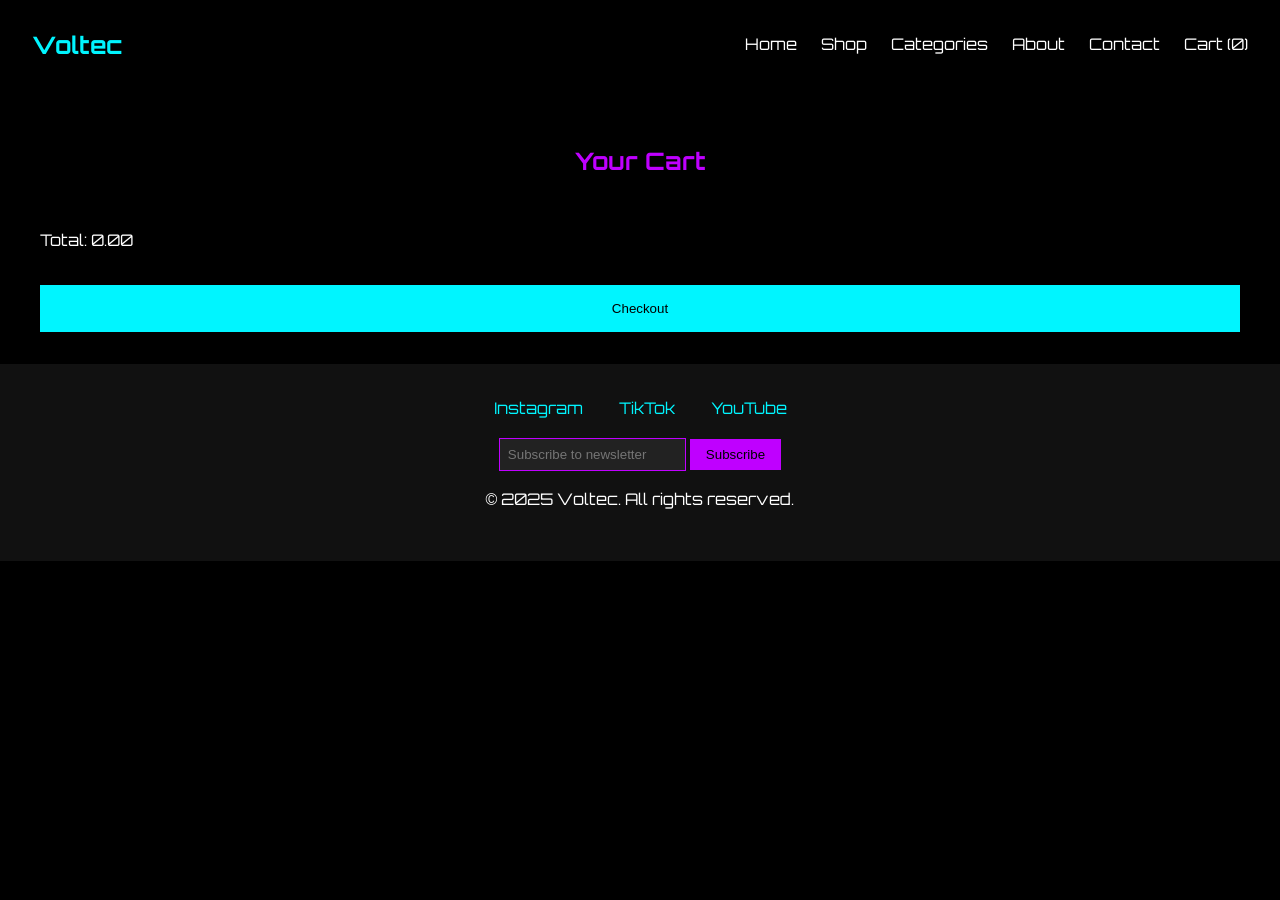
==== cart.html @ 8289be49 "Add files via upload" ====
<!DOCTYPE html>
<html lang="en">
<head>
    <meta charset="UTF-8">
    <meta name="viewport" content="width=device-width, initial-scale=1.0">
    <title>Cart - Voltec</title>
    <link rel="stylesheet" href="style.css">
    <link href="https://fonts.googleapis.com/css2?family=Orbitron:wght@400;700&display=swap" rel="stylesheet">
</head>
<body>
    <header>
        <nav class="navbar">
            <div class="logo">Voltec</div>
            <ul class="nav-links">
                <li><a href="index.html">Home</a></li>
                <li><a href="shop.html">Shop</a></li>
                <li class="dropdown">
                    <a href="#">Categories</a>
                    <div class="dropdown-content">
                        <a href="shop.html?category=keyboards">Keyboards</a>
                        <a href="shop.html?category=mice">Mice</a>
                        <a href="shop.html?category=headsets">Headsets</a>
                        <a href="shop.html?category=mousepads">Mousepads</a>
                        <a href="shop.html?category=fans">Fans</a>
                    </div>
                </li>
                <li><a href="#about">About</a></li>
                <li><a href="#contact">Contact</a></li>
                <li><a href="cart.html" class="cart-link">Cart (<span id="cart-count">0</span>)</a></li>
            </ul>
        </nav>
    </header>

    <section class="cart-section">
        <h2>Your Cart</h2>
        <div id="cart-items"></div>
        <p>Total: <span id="cart-total">0.00</span></p>
        <button id="checkout-button">Checkout</button>
    </section>

    <footer>
        <div class="social-links">
            <a href="#">Instagram</a>
            <a href="#">TikTok</a>
            <a href="#">YouTube</a>
        </div>
        <div class="newsletter">
            <input type="email" placeholder="Subscribe to newsletter">
            <button>Subscribe</button>
        </div>
        <p>&copy; 2025 Voltec. All rights reserved.</p>
    </footer>

    <script src="script.js"></script>
</body>
</html>
---- style.css ----
/* style.css */
:root {
    --neon-blue: #00f5ff;
    --electric-purple: #bf00ff;
    --bg-color: #000;
    --text-color: #fff;
}

body {
    margin: 0;
    padding: 0;
    font-family: 'Orbitron', sans-serif;
    background: var(--bg-color);
    color: var(--text-color);
    line-height: 1.6;
}

.navbar {
    display: flex;
    justify-content: space-between;
    align-items: center;
    padding: 1rem 2rem;
    background: rgba(0, 0, 0, 0.8);
    position: sticky;
    top: 0;
    z-index: 100;
}

.logo {
    font-size: 1.5rem;
    font-weight: bold;
    color: var(--neon-blue);
}

.nav-links {
    list-style: none;
    display: flex;
    gap: 1.5rem;
}

.nav-links a {
    color: var(--text-color);
    text-decoration: none;
    transition: color 0.3s;
}

.nav-links a:hover {
    color: var(--neon-blue);
    text-shadow: 0 0 5px var(--neon-blue);
}

.dropdown {
    position: relative;
}

.dropdown-content {
    display: none;
    position: absolute;
    background: var(--bg-color);
    min-width: 160px;
    box-shadow: 0 8px 16px rgba(0,0,0,0.2);
    z-index: 1;
}

.dropdown-content a {
    padding: 12px 16px;
    display: block;
}

.dropdown:hover .dropdown-content {
    display: block;
}

.hero {
    height: 80vh;
    display: flex;
    align-items: center;
    justify-content: center;
    background: linear-gradient(to bottom, #111, #000);
    text-align: center;
}

.hero-content {
    animation: glow 2s infinite alternate;
}

@keyframes glow {
    from { text-shadow: 0 0 10px var(--neon-blue); }
    to { text-shadow: 0 0 20px var(--electric-purple); }
}

.logo-large {
    font-size: 4rem;
    color: var(--neon-blue);
}

.slogan {
    font-size: 2rem;
    color: var(--electric-purple);
}

.cta-button {
    padding: 1rem 2rem;
    background: transparent;
    border: 2px solid var(--neon-blue);
    color: var(--text-color);
    text-decoration: none;
    transition: all 0.3s;
}

.cta-button:hover {
    background: var(--neon-blue);
    color: var(--bg-color);
    box-shadow: 0 0 15px var(--neon-blue);
}

.featured-products, .shop-section, .product-detail, .reviews, .related-products, .about-section, .contact-section, .cart-section {
    padding: 2rem;
    max-width: 1200px;
    margin: 0 auto;
}

h2 {
    text-align: center;
    color: var(--electric-purple);
    margin-bottom: 2rem;
}

.product-grid {
    display: grid;
    grid-template-columns: repeat(auto-fit, minmax(250px, 1fr));
    gap: 2rem;
}

.product-card {
    background: #111;
    padding: 1rem;
    text-align: center;
    transition: transform 0.3s, box-shadow 0.3s;
}

.product-card:hover {
    transform: scale(1.05);
    box-shadow: 0 0 15px var(--neon-blue);
}

.product-card img {
    width: 100%;
    height: auto;
}

.add-to-cart {
    background: var(--electric-purple);
    border: none;
    padding: 0.5rem 1rem;
    color: var(--bg-color);
    cursor: pointer;
    transition: background 0.3s;
}

.add-to-cart:hover {
    background: var(--neon-blue);
}

.filters {
    display: flex;
    gap: 1rem;
    margin-bottom: 2rem;
    justify-content: center;
}

.filters select {
    background: #111;
    color: var(--text-color);
    border: 1px solid var(--neon-blue);
    padding: 0.5rem;
}

.product-detail {
    display: flex;
    gap: 2rem;
}

.product-image img {
    width: 100%;
    max-width: 600px;
}

.specs-table {
    width: 100%;
    border-collapse: collapse;
}

.specs-table th, .specs-table td {
    border: 1px solid var(--neon-blue);
    padding: 0.5rem;
    text-align: left;
}

.product-carousel {
    display: flex;
    overflow-x: auto;
    gap: 1rem;
}

.cart-section #cart-items {
    display: flex;
    flex-direction: column;
    gap: 1rem;
}

.cart-item {
    background: #111;
    padding: 1rem;
    display: flex;
    justify-content: space-between;
    align-items: center;
}

#checkout-button {
    background: var(--neon-blue);
    border: none;
    padding: 1rem;
    color: var(--bg-color);
    cursor: pointer;
    width: 100%;
    margin-top: 1rem;
}

footer {
    background: #111;
    padding: 2rem;
    text-align: center;
}

.social-links a {
    margin: 0 1rem;
    color: var(--neon-blue);
    text-decoration: none;
}

.newsletter {
    margin: 1rem 0;
}

.newsletter input {
    background: #222;
    border: 1px solid var(--electric-purple);
    padding: 0.5rem;
    color: var(--text-color);
}

.newsletter button {
    background: var(--electric-purple);
    border: none;
    padding: 0.5rem 1rem;
    color: var(--bg-color);
}

/* Responsive */
@media (max-width: 768px) {
    .navbar {
        flex-direction: column;
    }
    .nav-links {
        flex-direction: column;
        gap: 1rem;
    }
    .product-detail {
        flex-direction: column;
    }
}
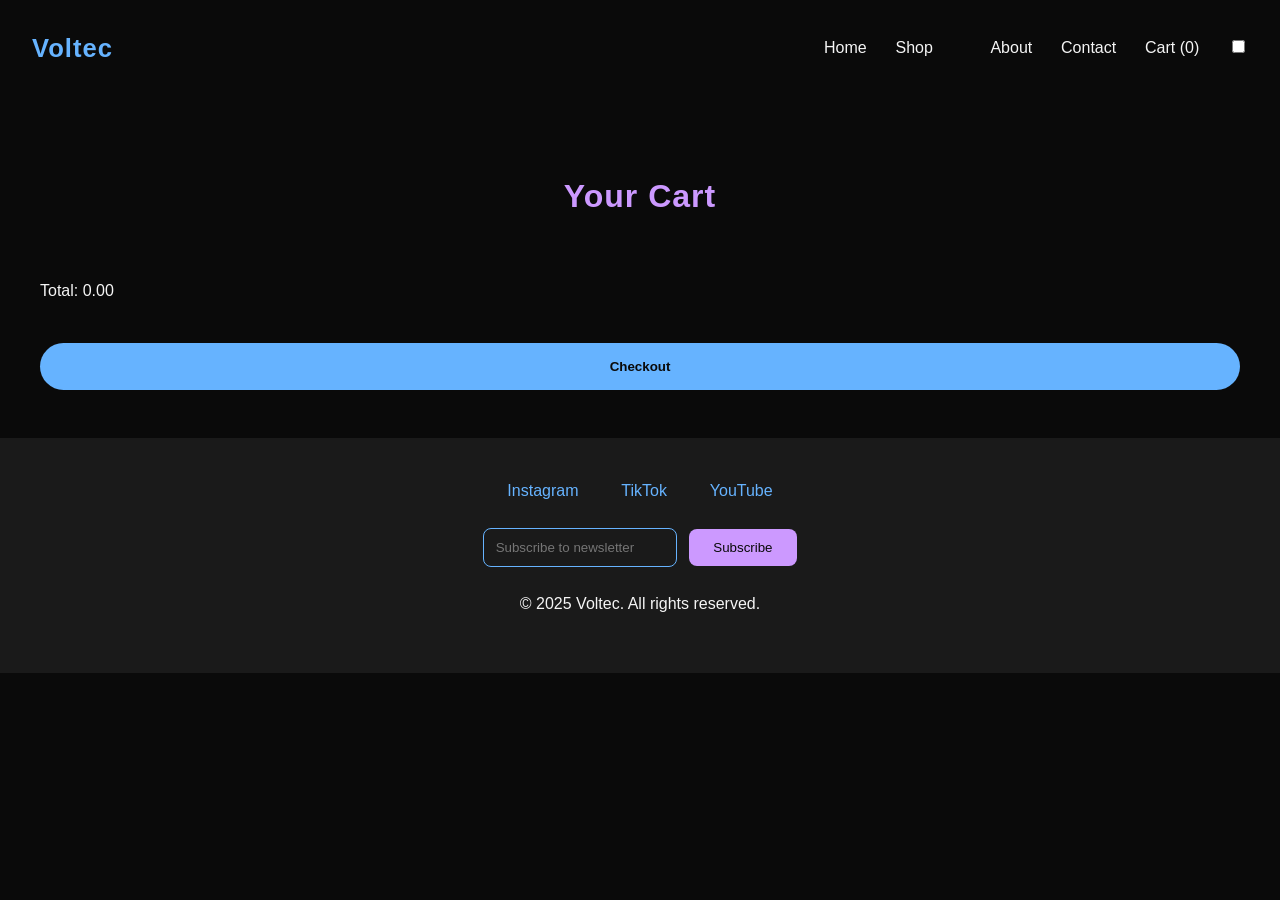
==== commit 5ae2d138: "Update cart.html" ====
--- a/cart.html
+++ b/cart.html
@@ -4,8 +4,8 @@
     <meta charset="UTF-8">
     <meta name="viewport" content="width=device-width, initial-scale=1.0">
     <title>Cart - Voltec</title>
+    <link href="https://fonts.googleapis.com/css2?family=Montserrat:wght@400;600&display=swap" rel="stylesheet">
     <link rel="stylesheet" href="style.css">
-    <link href="https://fonts.googleapis.com/css2?family=Orbitron:wght@400;700&display=swap" rel="stylesheet">
 </head>
 <body>
     <header>
@@ -15,18 +15,14 @@
                 <li><a href="index.html">Home</a></li>
                 <li><a href="shop.html">Shop</a></li>
                 <li class="dropdown">
-                    <a href="#">Categories</a>
-                    <div class="dropdown-content">
-                        <a href="shop.html?category=keyboards">Keyboards</a>
-                        <a href="shop.html?category=mice">Mice</a>
-                        <a href="shop.html?category=headsets">Headsets</a>
-                        <a href="shop.html?category=mousepads">Mousepads</a>
-                        <a href="shop.html?category=fans">Fans</a>
-                    </div>
                 </li>
                 <li><a href="#about">About</a></li>
                 <li><a href="#contact">Contact</a></li>
                 <li><a href="cart.html" class="cart-link">Cart (<span id="cart-count">0</span>)</a></li>
+                <li class="theme-switch">
+                    <input type="checkbox" id="theme-toggle-checkbox">
+                    <label for="theme-toggle-checkbox" class="toggle-label"></label>
+                </li>
             </ul>
         </nav>
     </header>
@@ -53,4 +49,4 @@
 
     <script src="script.js"></script>
 </body>
-</html>+</html>
--- a/style.css
+++ b/style.css
@@ -1,9 +1,10 @@
 /* style.css */
 :root {
-    --neon-blue: #00f5ff;
-    --electric-purple: #bf00ff;
-    --bg-color: #000;
-    --text-color: #fff;
+    --soft-blue: #66b3ff; /* Yumuşak mavi */
+    --pastel-purple: #cc99ff; /* Pastel lavanta moru */
+    --bg-color: #0a0a0a; /* Daha sıcak koyu gri */
+    --text-color: #f5f5f5; /* Yumuşak beyaz */
+    --card-bg: #1a1a1a; /* Kartlar için hafif gri */
 }
 
 body {
@@ -13,40 +14,45 @@
     background: var(--bg-color);
     color: var(--text-color);
     line-height: 1.6;
+    overflow-x: hidden;
 }
 
 .navbar {
     display: flex;
     justify-content: space-between;
     align-items: center;
-    padding: 1rem 2rem;
-    background: rgba(0, 0, 0, 0.8);
+    padding: 1.2rem 2rem;
+    background: rgba(10, 10, 10, 0.9);
     position: sticky;
     top: 0;
     z-index: 100;
+    transition: all 0.3s ease-in-out;
 }
 
 .logo {
-    font-size: 1.5rem;
-    font-weight: bold;
-    color: var(--neon-blue);
+    font-size: 1.6rem;
+    font-weight: 700;
+    color: var(--soft-blue);
+    letter-spacing: 1px;
 }
 
 .nav-links {
     list-style: none;
     display: flex;
-    gap: 1.5rem;
+    gap: 1.8rem;
 }
 
 .nav-links a {
     color: var(--text-color);
     text-decoration: none;
-    transition: color 0.3s;
+    font-size: 1rem;
+    transition: color 0.3s ease, transform 0.3s ease;
 }
 
 .nav-links a:hover {
-    color: var(--neon-blue);
-    text-shadow: 0 0 5px var(--neon-blue);
+    color: var(--pastel-purple);
+    transform: translateY(-2px);
+    text-shadow: 0 0 8px var(--pastel-purple);
 }
 
 .dropdown {
@@ -56,19 +62,32 @@
 .dropdown-content {
     display: none;
     position: absolute;
-    background: var(--bg-color);
-    min-width: 160px;
-    box-shadow: 0 8px 16px rgba(0,0,0,0.2);
+    background: var(--card-bg);
+    min-width: 180px;
+    box-shadow: 0 10px 20px rgba(0, 0, 0, 0.3);
     z-index: 1;
+    border-radius: 8px;
+    transform: translateY(10px);
+    opacity: 0;
+    transition: all 0.3s ease-in-out;
+}
+
+.dropdown:hover .dropdown-content {
+    display: block;
+    transform: translateY(0);
+    opacity: 1;
 }
 
 .dropdown-content a {
     padding: 12px 16px;
     display: block;
-}
-
-.dropdown:hover .dropdown-content {
-    display: block;
+    color: var(--text-color);
+    transition: background 0.3s ease;
+}
+
+.dropdown-content a:hover {
+    background: var(--soft-blue);
+    color: var(--bg-color);
 }
 
 .hero {
@@ -76,191 +95,259 @@
     display: flex;
     align-items: center;
     justify-content: center;
-    background: linear-gradient(to bottom, #111, #000);
+    background: linear-gradient(to bottom, #1a1a1a, var(--bg-color));
     text-align: center;
+    position: relative;
+    overflow: hidden;
 }
 
 .hero-content {
-    animation: glow 2s infinite alternate;
-}
-
-@keyframes glow {
-    from { text-shadow: 0 0 10px var(--neon-blue); }
-    to { text-shadow: 0 0 20px var(--electric-purple); }
+    animation: subtle-glow 3s ease-in-out infinite alternate;
+}
+
+@keyframes subtle-glow {
+    from { text-shadow: 0 0 5px var(--soft-blue), 0 0 10px rgba(102, 179, 255, 0.5); }
+    to { text-shadow: 0 0 10px var(--pastel-purple), 0 0 15px rgba(204, 153, 255, 0.5); }
 }
 
 .logo-large {
-    font-size: 4rem;
-    color: var(--neon-blue);
+    font-size: 4.5rem;
+    color: var(--soft-blue);
+    margin-bottom: 0.5rem;
 }
 
 .slogan {
     font-size: 2rem;
-    color: var(--electric-purple);
+    color: var(--pastel-purple);
+    margin-bottom: 1.5rem;
 }
 
 .cta-button {
-    padding: 1rem 2rem;
+    padding: 1rem 2.5rem;
     background: transparent;
-    border: 2px solid var(--neon-blue);
+    border: 2px solid var(--soft-blue);
     color: var(--text-color);
     text-decoration: none;
-    transition: all 0.3s;
+    border-radius: 25px;
+    font-weight: 600;
+    transition: all 0.3s ease-in-out;
 }
 
 .cta-button:hover {
-    background: var(--neon-blue);
-    color: var(--bg-color);
-    box-shadow: 0 0 15px var(--neon-blue);
+    background: var(--soft-blue);
+    color: var(--bg-color);
+    box-shadow: 0 0 15px var(--soft-blue);
+    transform: translateY(-3px);
 }
 
 .featured-products, .shop-section, .product-detail, .reviews, .related-products, .about-section, .contact-section, .cart-section {
-    padding: 2rem;
+    padding: 3rem 2rem;
     max-width: 1200px;
     margin: 0 auto;
 }
 
 h2 {
     text-align: center;
-    color: var(--electric-purple);
-    margin-bottom: 2rem;
+    color: var(--pastel-purple);
+    font-size: 2rem;
+    margin-bottom: 2.5rem;
+    letter-spacing: 1px;
 }
 
 .product-grid {
     display: grid;
-    grid-template-columns: repeat(auto-fit, minmax(250px, 1fr));
+    grid-template-columns: repeat(auto-fit, minmax(260px, 1fr));
     gap: 2rem;
 }
 
 .product-card {
-    background: #111;
-    padding: 1rem;
+    background: var(--card-bg);
+    padding: 1.5rem;
     text-align: center;
-    transition: transform 0.3s, box-shadow 0.3s;
+    border-radius: 12px;
+    transition: transform 0.4s ease, box-shadow 0.4s ease;
 }
 
 .product-card:hover {
-    transform: scale(1.05);
-    box-shadow: 0 0 15px var(--neon-blue);
+    transform: translateY(-5px);
+    box-shadow: 0 10px 20px rgba(102, 179, 255, 0.3);
 }
 
 .product-card img {
     width: 100%;
     height: auto;
+    border-radius: 8px;
 }
 
 .add-to-cart {
-    background: var(--electric-purple);
+    background: var(--pastel-purple);
     border: none;
-    padding: 0.5rem 1rem;
+    padding: 0.7rem 1.5rem;
     color: var(--bg-color);
     cursor: pointer;
-    transition: background 0.3s;
+    border-radius: 20px;
+    font-weight: 600;
+    transition: all 0.3s ease-in-out;
 }
 
 .add-to-cart:hover {
-    background: var(--neon-blue);
+    background: var(--soft-blue);
+    box-shadow: 0 0 10px var(--soft-blue);
+    transform: translateY(-2px);
 }
 
 .filters {
     display: flex;
-    gap: 1rem;
-    margin-bottom: 2rem;
+    gap: 1.5rem;
+    margin-bottom: 2.5rem;
     justify-content: center;
 }
 
 .filters select {
-    background: #111;
-    color: var(--text-color);
-    border: 1px solid var(--neon-blue);
-    padding: 0.5rem;
+    background: var(--card-bg);
+    color: var(--text-color);
+    border: 1px solid var(--soft-blue);
+    padding: 0.7rem;
+    border-radius: 8px;
+    transition: border-color 0.3s ease;
+}
+
+.filters select:focus {
+    border-color: var(--pastel-purple);
+    outline: none;
 }
 
 .product-detail {
     display: flex;
-    gap: 2rem;
+    gap: 2.5rem;
+    align-items: flex-start;
 }
 
 .product-image img {
     width: 100%;
     max-width: 600px;
+    border-radius: 12px;
+    box-shadow: 0 5px 15px rgba(0, 0, 0, 0.2);
 }
 
 .specs-table {
     width: 100%;
     border-collapse: collapse;
+    margin: 1.5rem 0;
 }
 
 .specs-table th, .specs-table td {
-    border: 1px solid var(--neon-blue);
-    padding: 0.5rem;
+    border: 1px solid var(--soft-blue);
+    padding: 0.7rem;
     text-align: left;
+    background: var(--card-bg);
 }
 
 .product-carousel {
     display: flex;
     overflow-x: auto;
-    gap: 1rem;
+    gap: 1.5rem;
+    padding-bottom: 1rem;
+}
+
+.product-carousel::-webkit-scrollbar {
+    height: 8px;
+}
+
+.product-carousel::-webkit-scrollbar-thumb {
+    background: var(--soft-blue);
+    border-radius: 8px;
 }
 
 .cart-section #cart-items {
     display: flex;
     flex-direction: column;
-    gap: 1rem;
+    gap: 1.5rem;
 }
 
 .cart-item {
-    background: #111;
-    padding: 1rem;
+    background: var(--card-bg);
+    padding: 1.2rem;
     display: flex;
     justify-content: space-between;
     align-items: center;
+    border-radius: 8px;
+    transition: all 0.3s ease;
+}
+
+.cart-item:hover {
+    box-shadow: 0 5px 15px rgba(102, 179, 255, 0.2);
 }
 
 #checkout-button {
-    background: var(--neon-blue);
+    background: var(--soft-blue);
     border: none;
     padding: 1rem;
     color: var(--bg-color);
     cursor: pointer;
     width: 100%;
-    margin-top: 1rem;
+    margin-top: 1.5rem;
+    border-radius: 25px;
+    font-weight: 600;
+    transition: all 0.3s ease-in-out;
+}
+
+#checkout-button:hover {
+    background: var(--pastel-purple);
+    box-shadow: 0 0 15px var(--pastel-purple);
+    transform: translateY(-3px);
 }
 
 footer {
-    background: #111;
-    padding: 2rem;
+    background: var(--card-bg);
+    padding: 2.5rem;
     text-align: center;
 }
 
 .social-links a {
-    margin: 0 1rem;
-    color: var(--neon-blue);
+    margin: 0 1.2rem;
+    color: var(--soft-blue);
     text-decoration: none;
+    transition: color 0.3s ease, transform 0.3s ease;
+}
+
+.social-links a:hover {
+    color: var(--pastel-purple);
+    transform: translateY(-2px);
 }
 
 .newsletter {
-    margin: 1rem 0;
+    margin: 1.5rem 0;
 }
 
 .newsletter input {
-    background: #222;
-    border: 1px solid var(--electric-purple);
-    padding: 0.5rem;
-    color: var(--text-color);
+    background: var(--card-bg);
+    border: 1px solid var(--soft-blue);
+    padding: 0.7rem;
+    color: var(--text-color);
+    border-radius: 8px;
+    margin-right: 0.5rem;
 }
 
 .newsletter button {
-    background: var(--electric-purple);
+    background: var(--pastel-purple);
     border: none;
-    padding: 0.5rem 1rem;
-    color: var(--bg-color);
+    padding: 0.7rem 1.5rem;
+    color: var(--bg-color);
+    border-radius: 8px;
+    transition: all 0.3s ease-in-out;
+}
+
+.newsletter button:hover {
+    background: var(--soft-blue);
+    box-shadow: 0 0 10px var(--soft-blue);
 }
 
 /* Responsive */
 @media (max-width: 768px) {
     .navbar {
         flex-direction: column;
+        gap: 1rem;
     }
     .nav-links {
         flex-direction: column;
@@ -269,4 +356,10 @@
     .product-detail {
         flex-direction: column;
     }
-}+    .logo-large {
+        font-size: 3rem;
+    }
+    .slogan {
+        font-size: 1.5rem;
+    }
+}
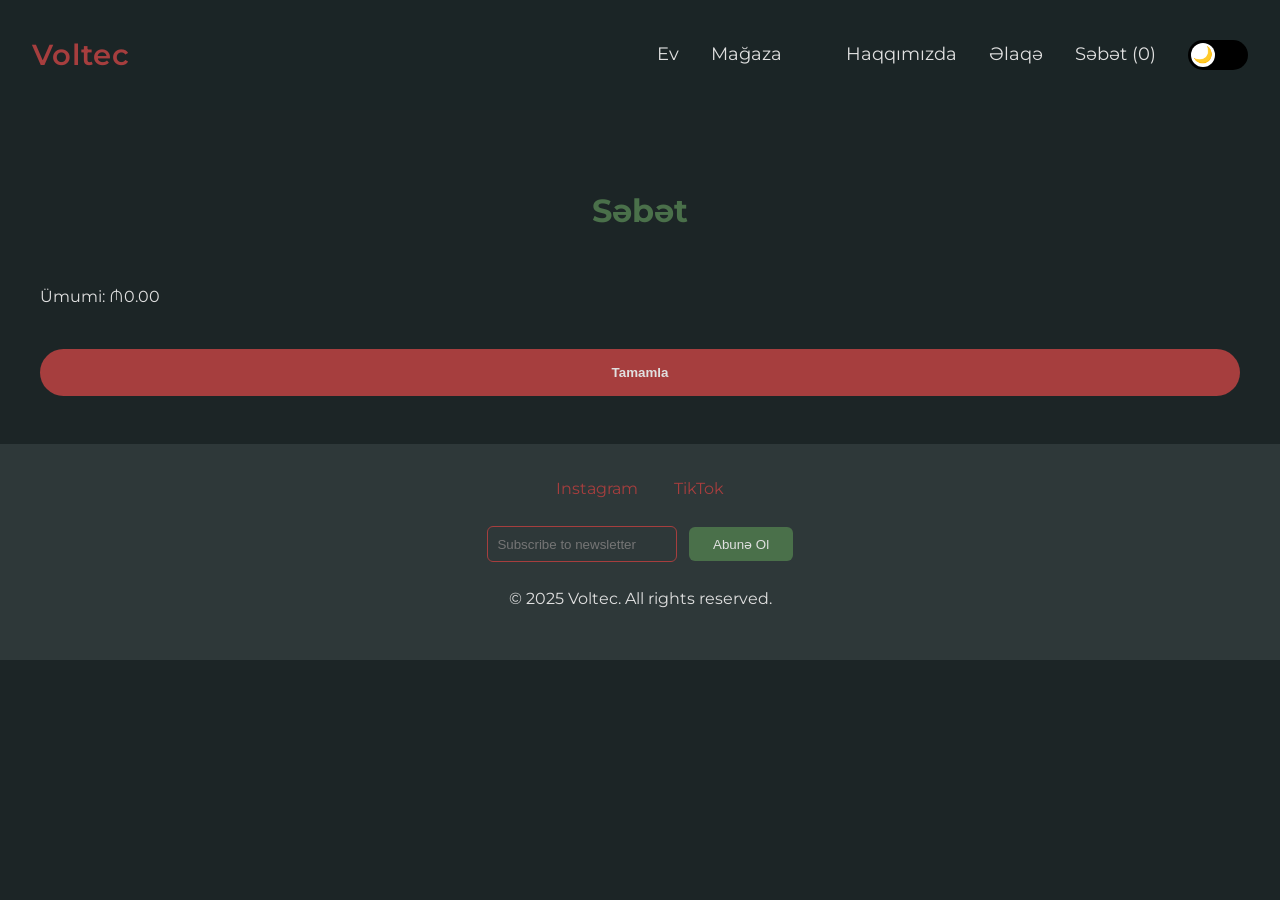
==== commit 2f919327: "Update cart.html" ====
--- a/cart.html
+++ b/cart.html
@@ -12,13 +12,12 @@
         <nav class="navbar">
             <div class="logo">Voltec</div>
             <ul class="nav-links">
-                <li><a href="index.html">Home</a></li>
-                <li><a href="shop.html">Shop</a></li>
-                <li class="dropdown">
-                </li>
-                <li><a href="#about">About</a></li>
-                <li><a href="#contact">Contact</a></li>
-                <li><a href="cart.html" class="cart-link">Cart (<span id="cart-count">0</span>)</a></li>
+                <li><a href="index.html">Ev</a></li>
+                <li><a href="shop.html">Mağaza</a></li>
+                <li class="dropdown"></li>
+                <li><a href="#about">Haqqımızda</a></li>
+                <li><a href="#contact">Əlaqə</a></li>
+                <li><a href="cart.html" class="cart-link">Səbət (<span id="cart-count">0</span>)</a></li>
                 <li class="theme-switch">
                     <input type="checkbox" id="theme-toggle-checkbox">
                     <label for="theme-toggle-checkbox" class="toggle-label"></label>
@@ -28,21 +27,20 @@
     </header>
 
     <section class="cart-section">
-        <h2>Your Cart</h2>
+        <h2>Səbət</h2>
         <div id="cart-items"></div>
-        <p>Total: <span id="cart-total">0.00</span></p>
-        <button id="checkout-button">Checkout</button>
+        <p>Ümumi: ₼<span id="cart-total">0.00</span></p>
+        <button id="checkout-button">Tamamla</button>
     </section>
 
     <footer>
         <div class="social-links">
             <a href="#">Instagram</a>
             <a href="#">TikTok</a>
-            <a href="#">YouTube</a>
         </div>
         <div class="newsletter">
             <input type="email" placeholder="Subscribe to newsletter">
-            <button>Subscribe</button>
+            <button>Abunə Ol</button>
         </div>
         <p>&copy; 2025 Voltec. All rights reserved.</p>
     </footer>
--- a/style.css
+++ b/style.css
@@ -1,58 +1,88 @@
 /* style.css */
+@import url('https://fonts.googleapis.com/css2?family=Montserrat:wght@400;600&display=swap');
+
 :root {
-    --soft-blue: #66b3ff; /* Yumuşak mavi */
-    --pastel-purple: #cc99ff; /* Pastel lavanta moru */
-    --bg-color: #0a0a0a; /* Daha sıcak koyu gri */
-    --text-color: #f5f5f5; /* Yumuşak beyaz */
-    --card-bg: #1a1a1a; /* Kartlar için hafif gri */
+    /* Koyu Mod Varsayılan */
+    --dark-bg-color: #1c2526;
+    --dark-text-color: #e0e0e0;
+    --dark-card-bg: #2e3839;
+    --dark-primary: #a63e3e; /* Derin kırmızımsı kahve */
+    --dark-secondary: #4a704a; /* Zengin yeşil */
+
+    /* Açık Mod */
+    --light-bg-color: #f5f5f5;
+    --light-text-color: #333333;
+    --light-card-bg: #ffffff;
+    --light-primary: #8b2e2e; /* Daha açık kırmızımsı kahve */
+    --light-secondary: #3a5c3a; /* Daha açık yeşil */
 }
 
 body {
     margin: 0;
     padding: 0;
-    font-family: 'Orbitron', sans-serif;
-    background: var(--bg-color);
-    color: var(--text-color);
+    font-family: 'Montserrat', sans-serif;
+    background: var(--dark-bg-color);
+    color: var(--dark-text-color);
     line-height: 1.6;
-    overflow-x: hidden;
+    transition: all 0.3s ease;
+}
+
+body.light-mode {
+    background: var(--light-bg-color);
+    color: var(--light-text-color);
 }
 
 .navbar {
     display: flex;
     justify-content: space-between;
     align-items: center;
-    padding: 1.2rem 2rem;
-    background: rgba(10, 10, 10, 0.9);
+    padding: 1.5rem 2rem;
+    background: rgba(28, 37, 38, 0.95);
     position: sticky;
     top: 0;
     z-index: 100;
-    transition: all 0.3s ease-in-out;
+    transition: background 0.3s ease;
+}
+
+body.light-mode .navbar {
+    background: rgba(245, 245, 245, 0.95);
 }
 
 .logo {
-    font-size: 1.6rem;
-    font-weight: 700;
-    color: var(--soft-blue);
+    font-size: 1.8rem;
+    font-weight: 600;
+    color: var(--dark-primary);
     letter-spacing: 1px;
+}
+
+body.light-mode .logo {
+    color: var(--light-primary);
 }
 
 .nav-links {
     list-style: none;
     display: flex;
-    gap: 1.8rem;
+    gap: 2rem;
 }
 
 .nav-links a {
-    color: var(--text-color);
+    color: var(--dark-text-color);
     text-decoration: none;
-    font-size: 1rem;
+    font-size: 1.1rem;
     transition: color 0.3s ease, transform 0.3s ease;
 }
 
+body.light-mode .nav-links a {
+    color: var(--light-text-color);
+}
+
 .nav-links a:hover {
-    color: var(--pastel-purple);
-    transform: translateY(-2px);
-    text-shadow: 0 0 8px var(--pastel-purple);
+    color: var(--dark-secondary);
+    transform: translateY(-1px);
+}
+
+body.light-mode .nav-links a:hover {
+    color: var(--light-secondary);
 }
 
 .dropdown {
@@ -62,14 +92,19 @@
 .dropdown-content {
     display: none;
     position: absolute;
-    background: var(--card-bg);
+    background: var(--dark-card-bg);
     min-width: 180px;
-    box-shadow: 0 10px 20px rgba(0, 0, 0, 0.3);
+    box-shadow: 0 5px 15px rgba(0, 0, 0, 0.2);
     z-index: 1;
-    border-radius: 8px;
-    transform: translateY(10px);
+    border-radius: 6px;
+    transform: translateY(8px);
     opacity: 0;
     transition: all 0.3s ease-in-out;
+}
+
+body.light-mode .dropdown-content {
+    background: var(--light-card-bg);
+    box-shadow: 0 5px 15px rgba(0, 0, 0, 0.1);
 }
 
 .dropdown:hover .dropdown-content {
@@ -79,15 +114,24 @@
 }
 
 .dropdown-content a {
-    padding: 12px 16px;
+    padding: 10px 15px;
     display: block;
-    color: var(--text-color);
+    color: var(--dark-text-color);
     transition: background 0.3s ease;
 }
 
+body.light-mode .dropdown-content a {
+    color: var(--light-text-color);
+}
+
 .dropdown-content a:hover {
-    background: var(--soft-blue);
-    color: var(--bg-color);
+    background: var(--dark-primary);
+    color: var(--dark-text-color);
+}
+
+body.light-mode .dropdown-content a:hover {
+    background: var(--light-primary);
+    color: var(--light-text-color);
 }
 
 .hero {
@@ -95,49 +139,62 @@
     display: flex;
     align-items: center;
     justify-content: center;
-    background: linear-gradient(to bottom, #1a1a1a, var(--bg-color));
+    background: linear-gradient(to bottom, #252f31, var(--dark-bg-color));
     text-align: center;
-    position: relative;
-    overflow: hidden;
-}
-
-.hero-content {
-    animation: subtle-glow 3s ease-in-out infinite alternate;
-}
-
-@keyframes subtle-glow {
-    from { text-shadow: 0 0 5px var(--soft-blue), 0 0 10px rgba(102, 179, 255, 0.5); }
-    to { text-shadow: 0 0 10px var(--pastel-purple), 0 0 15px rgba(204, 153, 255, 0.5); }
+    padding: 0 1rem;
+}
+
+body.light-mode .hero {
+    background: linear-gradient(to bottom, #e0e0e0, var(--light-bg-color));
 }
 
 .logo-large {
-    font-size: 4.5rem;
-    color: var(--soft-blue);
+    font-size: 4rem;
+    color: var(--dark-primary);
     margin-bottom: 0.5rem;
+    font-weight: 600;
+}
+
+body.light-mode .logo-large {
+    color: var(--light-primary);
 }
 
 .slogan {
-    font-size: 2rem;
-    color: var(--pastel-purple);
+    font-size: 1.8rem;
+    color: var(--dark-secondary);
     margin-bottom: 1.5rem;
+    font-weight: 400;
+}
+
+body.light-mode .slogan {
+    color: var(--light-secondary);
 }
 
 .cta-button {
     padding: 1rem 2.5rem;
-    background: transparent;
-    border: 2px solid var(--soft-blue);
-    color: var(--text-color);
+    background: var(--dark-primary);
+    border: none;
+    color: var(--dark-text-color);
     text-decoration: none;
-    border-radius: 25px;
+    border-radius: 30px;
     font-weight: 600;
     transition: all 0.3s ease-in-out;
 }
 
+body.light-mode .cta-button {
+    background: var(--light-primary);
+    color: var(--light-text-color);
+}
+
 .cta-button:hover {
-    background: var(--soft-blue);
-    color: var(--bg-color);
-    box-shadow: 0 0 15px var(--soft-blue);
-    transform: translateY(-3px);
+    background: var(--dark-secondary);
+    transform: scale(1.05);
+    box-shadow: 0 5px 15px rgba(74, 112, 74, 0.3);
+}
+
+body.light-mode .cta-button:hover {
+    background: var(--light-secondary);
+    box-shadow: 0 5px 15px rgba(58, 92, 58, 0.3);
 }
 
 .featured-products, .shop-section, .product-detail, .reviews, .related-products, .about-section, .contact-section, .cart-section {
@@ -148,86 +205,115 @@
 
 h2 {
     text-align: center;
-    color: var(--pastel-purple);
+    color: var(--dark-secondary);
     font-size: 2rem;
-    margin-bottom: 2.5rem;
-    letter-spacing: 1px;
+    margin-bottom: 2rem;
+}
+
+body.light-mode h2 {
+    color: var(--light-secondary);
 }
 
 .product-grid {
     display: grid;
     grid-template-columns: repeat(auto-fit, minmax(260px, 1fr));
-    gap: 2rem;
+    gap: 1.5rem;
 }
 
 .product-card {
-    background: var(--card-bg);
+    background: var(--dark-card-bg);
     padding: 1.5rem;
     text-align: center;
-    border-radius: 12px;
-    transition: transform 0.4s ease, box-shadow 0.4s ease;
+    border-radius: 8px;
+    transition: transform 0.3s ease, box-shadow 0.3s ease;
+}
+
+body.light-mode .product-card {
+    background: var(--light-card-bg);
 }
 
 .product-card:hover {
-    transform: translateY(-5px);
-    box-shadow: 0 10px 20px rgba(102, 179, 255, 0.3);
+    transform: translateY(-3px);
+    box-shadow: 0 5px 15px rgba(166, 62, 62, 0.2);
+}
+
+body.light-mode .product-card:hover {
+    box-shadow: 0 5px 15px rgba(139, 46, 46, 0.2);
 }
 
 .product-card img {
     width: 100%;
     height: auto;
-    border-radius: 8px;
+    border-radius: 6px;
 }
 
 .add-to-cart {
-    background: var(--pastel-purple);
+    background: var(--dark-primary);
     border: none;
-    padding: 0.7rem 1.5rem;
-    color: var(--bg-color);
+    padding: 0.6rem 1.5rem;
+    color: var(--dark-text-color);
     cursor: pointer;
     border-radius: 20px;
     font-weight: 600;
     transition: all 0.3s ease-in-out;
 }
 
+body.light-mode .add-to-cart {
+    background: var(--light-primary);
+    color: var(--light-text-color);
+}
+
 .add-to-cart:hover {
-    background: var(--soft-blue);
-    box-shadow: 0 0 10px var(--soft-blue);
-    transform: translateY(-2px);
+    background: var(--dark-secondary);
+    transform: scale(1.05);
+}
+
+body.light-mode .add-to-cart:hover {
+    background: var(--light-secondary);
 }
 
 .filters {
     display: flex;
     gap: 1.5rem;
-    margin-bottom: 2.5rem;
+    margin-bottom: 2rem;
     justify-content: center;
 }
 
 .filters select {
-    background: var(--card-bg);
-    color: var(--text-color);
-    border: 1px solid var(--soft-blue);
-    padding: 0.7rem;
-    border-radius: 8px;
+    background: var(--dark-card-bg);
+    color: var(--dark-text-color);
+    border: 1px solid var(--dark-primary);
+    padding: 0.6rem;
+    border-radius: 6px;
     transition: border-color 0.3s ease;
 }
 
+body.light-mode .filters select {
+    background: var(--light-card-bg);
+    color: var(--light-text-color);
+    border-color: var(--light-primary);
+}
+
 .filters select:focus {
-    border-color: var(--pastel-purple);
+    border-color: var(--dark-secondary);
     outline: none;
 }
 
+body.light-mode .filters select:focus {
+    border-color: var(--light-secondary);
+}
+
 .product-detail {
     display: flex;
-    gap: 2.5rem;
+    gap: 2rem;
     align-items: flex-start;
 }
 
 .product-image img {
     width: 100%;
     max-width: 600px;
-    border-radius: 12px;
-    box-shadow: 0 5px 15px rgba(0, 0, 0, 0.2);
+    border-radius: 8px;
+    box-shadow: 0 5px 15px rgba(0, 0, 0, 0.1);
 }
 
 .specs-table {
@@ -237,10 +323,15 @@
 }
 
 .specs-table th, .specs-table td {
-    border: 1px solid var(--soft-blue);
-    padding: 0.7rem;
+    border: 1px solid var(--dark-primary);
+    padding: 0.6rem;
     text-align: left;
-    background: var(--card-bg);
+    background: var(--dark-card-bg);
+}
+
+body.light-mode .specs-table th, body.light-mode .specs-table td {
+    border-color: var(--light-primary);
+    background: var(--light-card-bg);
 }
 
 .product-carousel {
@@ -251,12 +342,16 @@
 }
 
 .product-carousel::-webkit-scrollbar {
-    height: 8px;
+    height: 6px;
 }
 
 .product-carousel::-webkit-scrollbar-thumb {
-    background: var(--soft-blue);
-    border-radius: 8px;
+    background: var(--dark-primary);
+    border-radius: 6px;
+}
+
+body.light-mode .product-carousel::-webkit-scrollbar-thumb {
+    background: var(--light-primary);
 }
 
 .cart-section #cart-items {
@@ -266,54 +361,84 @@
 }
 
 .cart-item {
-    background: var(--card-bg);
-    padding: 1.2rem;
+    background: var(--dark-card-bg);
+    padding: 1rem;
     display: flex;
     justify-content: space-between;
     align-items: center;
-    border-radius: 8px;
+    border-radius: 6px;
     transition: all 0.3s ease;
 }
 
+body.light-mode .cart-item {
+    background: var(--light-card-bg);
+}
+
 .cart-item:hover {
-    box-shadow: 0 5px 15px rgba(102, 179, 255, 0.2);
+    box-shadow: 0 5px 15px rgba(166, 62, 62, 0.1);
+}
+
+body.light-mode .cart-item:hover {
+    box-shadow: 0 5px 15px rgba(139, 46, 46, 0.1);
 }
 
 #checkout-button {
-    background: var(--soft-blue);
+    background: var(--dark-primary);
     border: none;
     padding: 1rem;
-    color: var(--bg-color);
+    color: var(--dark-text-color);
     cursor: pointer;
     width: 100%;
     margin-top: 1.5rem;
-    border-radius: 25px;
+    border-radius: 30px;
     font-weight: 600;
     transition: all 0.3s ease-in-out;
 }
 
+body.light-mode #checkout-button {
+    background: var(--light-primary);
+    color: var(--light-text-color);
+}
+
 #checkout-button:hover {
-    background: var(--pastel-purple);
-    box-shadow: 0 0 15px var(--pastel-purple);
-    transform: translateY(-3px);
+    background: var(--dark-secondary);
+    transform: scale(1.05);
+    box-shadow: 0 5px 15px rgba(74, 112, 74, 0.3);
+}
+
+body.light-mode #checkout-button:hover {
+    background: var(--light-secondary);
+    box-shadow: 0 5px 15px rgba(58, 92, 58, 0.3);
 }
 
 footer {
-    background: var(--card-bg);
-    padding: 2.5rem;
+    background: var(--dark-card-bg);
+    padding: 2rem;
     text-align: center;
 }
 
+body.light-mode footer {
+    background: var(--light-card-bg);
+}
+
 .social-links a {
-    margin: 0 1.2rem;
-    color: var(--soft-blue);
+    margin: 0 1rem;
+    color: var(--dark-primary);
     text-decoration: none;
     transition: color 0.3s ease, transform 0.3s ease;
 }
 
+body.light-mode .social-links a {
+    color: var(--light-primary);
+}
+
 .social-links a:hover {
-    color: var(--pastel-purple);
-    transform: translateY(-2px);
+    color: var(--dark-secondary);
+    transform: translateY(-1px);
+}
+
+body.light-mode .social-links a:hover {
+    color: var(--light-secondary);
 }
 
 .newsletter {
@@ -321,26 +446,41 @@
 }
 
 .newsletter input {
-    background: var(--card-bg);
-    border: 1px solid var(--soft-blue);
-    padding: 0.7rem;
-    color: var(--text-color);
-    border-radius: 8px;
+    background: var(--dark-card-bg);
+    border: 1px solid var(--dark-primary);
+    padding: 0.6rem;
+    color: var(--dark-text-color);
+    border-radius: 6px;
     margin-right: 0.5rem;
 }
 
+body.light-mode .newsletter input {
+    background: var(--light-card-bg);
+    border-color: var(--light-primary);
+    color: var(--light-text-color);
+}
+
 .newsletter button {
-    background: var(--pastel-purple);
+    background: var(--dark-secondary);
     border: none;
-    padding: 0.7rem 1.5rem;
-    color: var(--bg-color);
-    border-radius: 8px;
+    padding: 0.6rem 1.5rem;
+    color: var(--dark-text-color);
+    border-radius: 6px;
     transition: all 0.3s ease-in-out;
 }
 
+body.light-mode .newsletter button {
+    background: var(--light-secondary);
+    color: var(--light-text-color);
+}
+
 .newsletter button:hover {
-    background: var(--soft-blue);
-    box-shadow: 0 0 10px var(--soft-blue);
+    background: var(--dark-primary);
+    transform: scale(1.05);
+}
+
+body.light-mode .newsletter button:hover {
+    background: var(--light-primary);
 }
 
 /* Responsive */
@@ -357,9 +497,77 @@
         flex-direction: column;
     }
     .logo-large {
-        font-size: 3rem;
+        font-size: 2.5rem;
     }
     .slogan {
-        font-size: 1.5rem;
+        font-size: 1.3rem;
     }
 }
+/* style.css */
+/* ... Önceki tüm stiller aynı, sadece tema switch kısmını değiştirin ... */
+
+/* Tema Switch Stili */
+.theme-switch {
+    display: flex;
+    align-items: center;
+}
+
+#theme-toggle-checkbox {
+    display: none;
+}
+
+.toggle-label {
+    position: relative;
+    display: inline-block;
+    width: 60px;
+    height: 30px;
+    background-color: #000; /* Varsayılan dark bar rengi */
+    border-radius: 15px;
+    cursor: pointer;
+    transition: background-color 0.4s ease; /* Yumuşak bar rengi geçişi */
+}
+
+.toggle-label::before {
+    content: '🌙'; /* Varsayılan ay ikonu (dark) */
+    position: absolute;
+    top: 3px;
+    left: 3px;
+    width: 24px;
+    height: 24px;
+    background-color: #fff;
+    border-radius: 50%;
+    text-align: center;
+    line-height: 24px;
+    font-size: 16px;
+    transition: transform 0.4s ease, content 0.4s ease; /* Slider ve ikon geçişi */
+    box-sizing: border-box;
+}
+
+#theme-toggle-checkbox:checked + .toggle-label {
+    background-color: #ff8c00; /* Checked (light) bar rengi turuncu */
+}
+
+#theme-toggle-checkbox:checked + .toggle-label::before {
+    content: '☀️'; /* Checked (light) güneş ikonu */
+    transform: translateX(30px); /* Slider sağa hareket */
+}
+
+/* Light mode genel ayarları - varsayılan checked state'e göre */
+body.light-mode .toggle-label {
+    background-color: #ff8c00; /* Light modda bar turuncu (checked gibi) */
+}
+
+body.light-mode .toggle-label::before {
+    content: '☀️'; /* Light modda güneş (sağda) */
+    transform: translateX(30px); /* Varsayılan slider sağda */
+}
+
+/* Dark mode'a geçişte (un-checked) override */
+body.light-mode #theme-toggle-checkbox:not(:checked) + .toggle-label {
+    background-color: #000; /* Dark'a geçince bar siyah */
+}
+
+body.light-mode #theme-toggle-checkbox:not(:checked) + .toggle-label::before {
+    content: '🌙'; /* Dark'a geçince ay (solda) */
+    transform: translateX(0); /* Slider sola hareket */
+}
